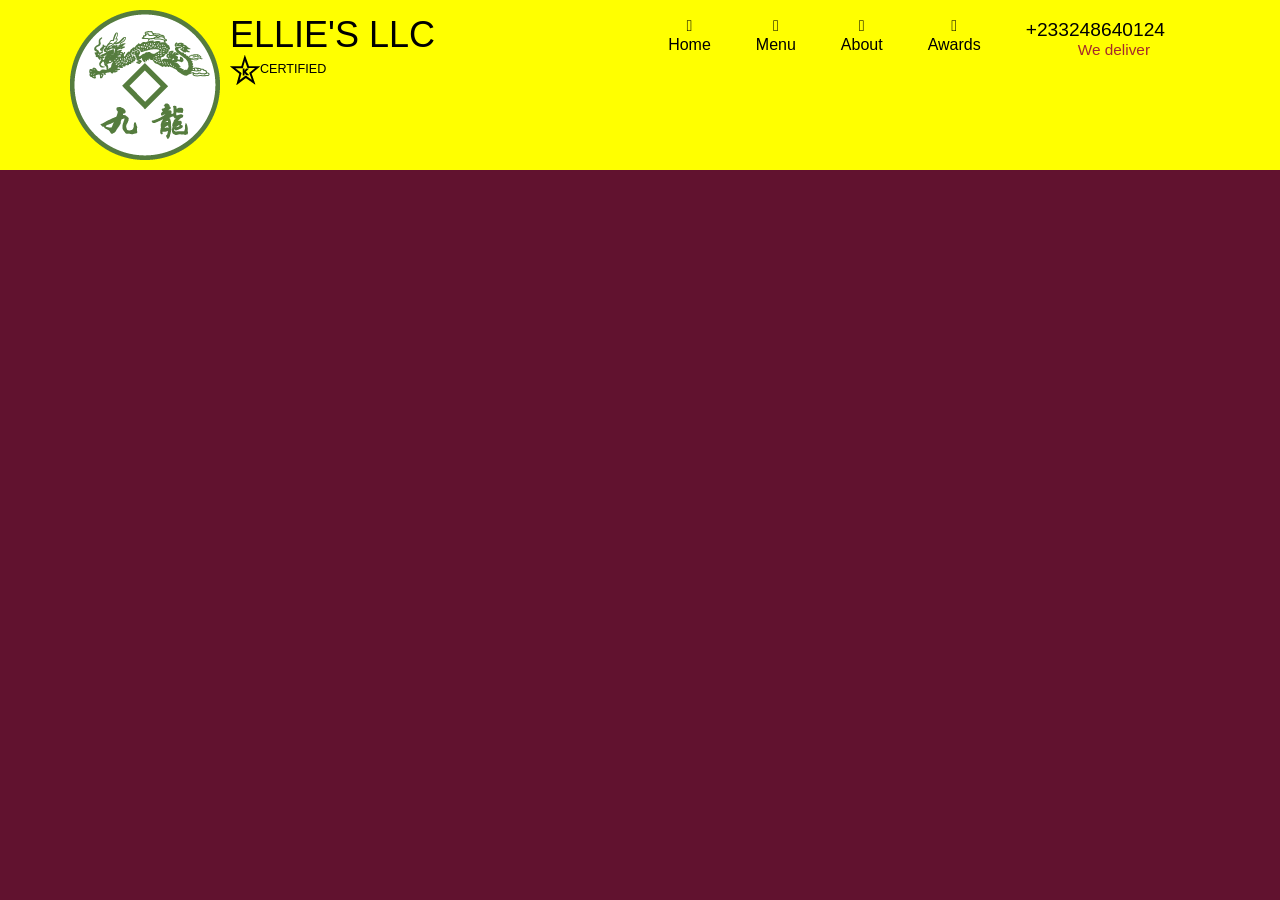
==== module3-solution/index.html @ 2076021d "Fix nav icon typo and normalize link markup Correct the misspelled glyphicon class (glyphicon-culter" ====
<!DOCTYPE html>
<html lang="en">
<head>
    <meta charset="UTF-8">
    <meta name="viewport" content="width=device-width, initial-scale=1.0">
    <title>Ellie's LLC</title>
    <link rel="stylesheet" href="css/bootstrap.min.css">
    <link rel="stylesheet" href="css/styles.css">
</head>
<body>
    <header>
        <!--navbar-->
        <nav class="navbar navbar-default" id="header-nav">
        <div class="container">
            <!-- Brand and toggle get grouped for better mobile display -->
            <div class="navbar-header">
                <a href="index.html" class="pull-left">
                    <div id="logo" alt="logo-img"></div>
                </a>
                <div class="navbar-brand">
                    <a href="#"><h1>Ellie's LLC</h1></a>
                    <p><img src="images/star-k-logo.png" alt="Ellie's LLC Logo">Certified</p>
                </div>
                <button type="button" class="navbar-toggle collapsed" data-toggle="collapse" 
                data-target="#collapsable-nav" aria-expanded="false">
                    <span class="sr-only">Toggle navigation</span>
                    <span class="icon-bar"></span>
                    <span class="icon-bar"></span>
                    <span class="icon-bar"></span>
                </button>
            </div>

            <!-- Collect the nav links, forms, and other content for toggling -->
            <div class="collapse navbar-collapse" id="collapsable-nav">
                <ul class="nav navbar-nav navbar-right" id="nav-list">
                    <li>
                        <a href="index.html"><span class="glyphicon glyphicon-home"></span><br class="hidden-xs">Home</a>
                    </li>
                    <li>
                        <a href="menu_categories.html">
                            <span class="glyphicon glyphicon-cutlery"></span><br class="hidden-xs">Menu
                        </a>
                    </li>
                    <li>
                        <a href="#">
                            <span class="glyphicon glyphicon-info-sign"></span><br class="hidden-xs">About
                        </a>
                    </li>
                    <li>
                        <a href="#">
                            <span class="glyphicon glyphicon-certificate"></span><br class="hidden-xs">Awards
                        </a>
                    </li>
                    <li id="phone" class="hidden-xs">
                        <a href="tel:+233248640124"><span>+233248640124</span><div>We deliver</div>
                        </a>
                    </li>
                </ul>
            </div>
        </div>
        </nav>
    </header>
    <script src="js/jquery-1.11.3.min.js"></script>
    <script src="js/bootstrap.min.js"></script>
    <script src="js/script.js"></script>
</body>
</html>
---- module3-solution/css/styles.css ----
body {
    font-size: 16px;
    color: white;
    background-color: #61122f;
}

/* Navbar styles */
#header-nav {
    background-color: yellow;
    border-radius: 0%;
    border: none;
    width: auto;
}
#logo {
    background: url('../images/restaurant-logo_large.png') no-repeat;
    width: 150px;
    height: 150px;
    margin: 10px 10px 10px 0px;
}
.navbar-brand h1{
    padding: 0;
    color: black;
    font-size: 2em;
    text-transform: uppercase;
    margin-top: 0;
    margin-bottom: 0;
}
.navbar-brand a:hover{
    text-decoration: none;
}
.navbar-brand p {
    padding: 0;
    color: black;
    font-size: 0.7em;
    text-transform: uppercase;
}
.navbar-brand p span {
    vertical-align: middle;
}
.navbar-brand img {
    padding: 0;
    font-size: 0.7em;
}
#nav-list {
    padding: 0;
    margin: 0;
    list-style: none;
}
#nav-list a {
    color: black;
    text-align: center;
}
#nav-list li {
    display: inline-block;
    margin-right: 15px;
}
#phone {
    margin-top: 5px;
}
#phone a {
    text-align: right;
    font-size: 1.2em;
    padding-bottom: 0px;
}
#phone div {
    color: brown    ;
    padding-right: 15px;
    font-size: 0.8em;
    text-align: right;
}
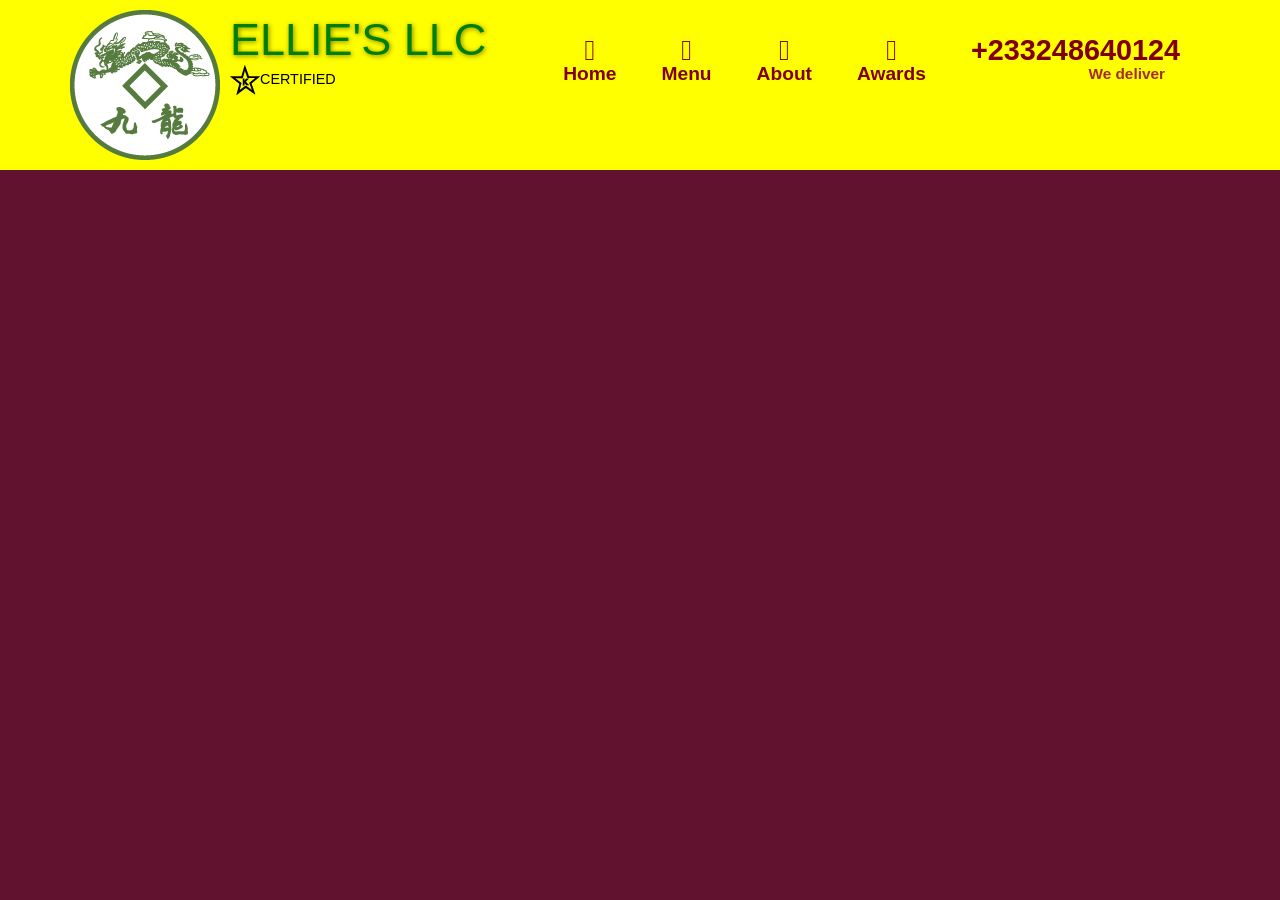
==== commit 831e6515: "Update header styles and responsive navbar Refine header and navigation styling and add responsive r" ====
--- a/module3-solution/index.html
+++ b/module3-solution/index.html
@@ -14,7 +14,7 @@
         <div class="container">
             <!-- Brand and toggle get grouped for better mobile display -->
             <div class="navbar-header">
-                <a href="index.html" class="pull-left">
+                <a href="index.html" class="pull-left visible-md visible-lg">
                     <div id="logo" alt="logo-img"></div>
                 </a>
                 <div class="navbar-brand">
--- a/module3-solution/css/styles.css
+++ b/module3-solution/css/styles.css
@@ -19,7 +19,8 @@
 }
 .navbar-brand h1{
     padding: 0;
-    color: black;
+    color: green;
+    text-shadow: 1px 1px 5px rgba(0, 0, 0, 0.5);
     font-size: 2em;
     text-transform: uppercase;
     margin-top: 0;
@@ -43,15 +44,17 @@
 }
 #nav-list {
     padding: 0;
-    margin: 0;
-    list-style: none;
+    margin-top: 20px;
 }
 #nav-list a {
-    color: black;
+    color: maroon;
+    font-weight: bold;
     text-align: center;
 }
+#nav-list a span {
+    font-size: 1.5em;
+}
 #nav-list li {
-    display: inline-block;
     margin-right: 15px;
 }
 #phone {
@@ -59,7 +62,7 @@
 }
 #phone a {
     text-align: right;
-    font-size: 1.2em;
+    font-size: 1em;
     padding-bottom: 0px;
 }
 #phone div {
@@ -67,4 +70,61 @@
     padding-right: 15px;
     font-size: 0.8em;
     text-align: right;
+}
+.navbar-header button.navbar-toggle, .navbar-header .icon-bar {
+    border: 1px solid maroon;
+}
+.navbar-header button.navbar-toggle {
+    clear: both;
+    margin-top: -30px;
+}
+/***************Large Screen Styles ***************/
+@media (min-width: 1200px) {
+    #header-nav {
+        background-color: yellow;
+    }
+    #logo {
+        width: 150px;
+        height: 150px;
+    }
+    .navbar-brand h1 {
+        font-size: 2.5em;
+    }
+    .navbar-brand p {
+        font-size: 0.8em;
+    }
+    #nav-list a {
+        font-size: 1.2em;
+    }
+    #phone a {
+        font-size: 1.2em;
+    }
+}
+/***************Medium Screen Styles ***************/
+@media (min-width: 992px) and (max-width: 1199px) {
+    #logo {
+        background: url('../images/restaurant-logo_medium.png') no-repeat;
+        width: 100px;
+        height: 100px;
+        margin: 5px 5px 5px 0px;
+    }
+}
+/***************Small Screen Styles ***************/
+@media (max-width: 767px) {
+    #navbar-brand {
+        padding-top: 10px;
+        height: 80px;
+    }
+    #navbar-brand h1 {
+        padding-top: 10px;
+        font-size: 5vw;
+    }
+    #navbar-brand p {
+        font-size: 3vw;
+        margin-top: 12px
+    }
+    #navbar-brand p img {
+        height: 20px;
+    }
+    
 }
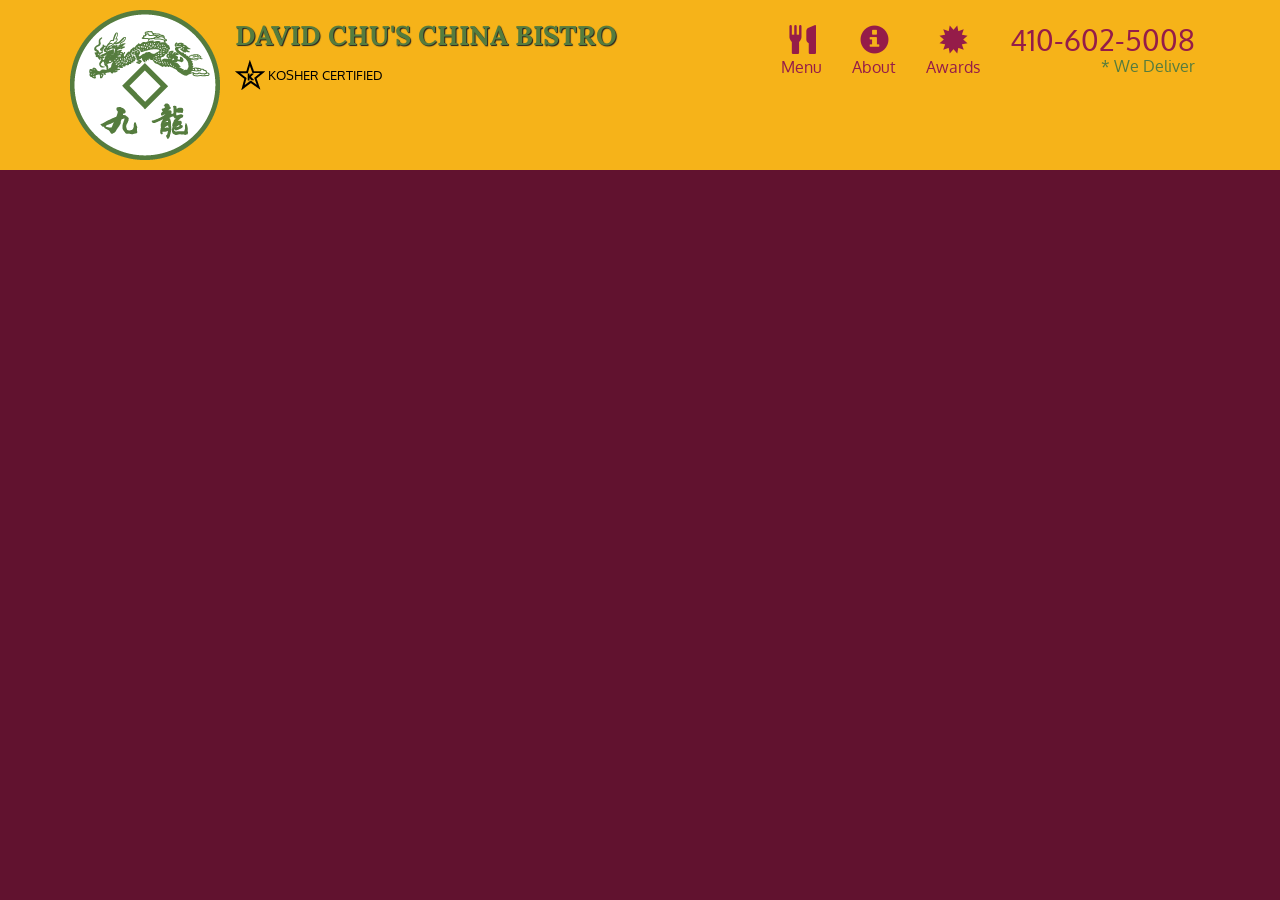
==== commit 2dae85a0: "Refactor header styles and add glyphicons fonts Revamp header/navbar CSS: standardized formatting, s" ====
--- a/module3-solution/index.html
+++ b/module3-solution/index.html
@@ -1,67 +1,76 @@
-<!DOCTYPE html>
+<!doctype html>
 <html lang="en">
-<head>
-    <meta charset="UTF-8">
-    <meta name="viewport" content="width=device-width, initial-scale=1.0">
-    <title>Ellie's LLC</title>
+  <head>
+    <meta charset="utf-8">
+    <meta http-equiv="X-UA-Compatible" content="IE=edge">
+    <meta name="viewport" content="width=device-width, initial-scale=1">
+    <title>David Chu's China Bistro</title>
     <link rel="stylesheet" href="css/bootstrap.min.css">
     <link rel="stylesheet" href="css/styles.css">
-</head>
+    <link href='https://fonts.googleapis.com/css?family=Oxygen:400,300,700' rel='stylesheet' type='text/css'>
+    <link href='https://fonts.googleapis.com/css?family=Lora' rel='stylesheet' type='text/css'>
+  </head>
 <body>
-    <header>
-        <!--navbar-->
-        <nav class="navbar navbar-default" id="header-nav">
-        <div class="container">
-            <!-- Brand and toggle get grouped for better mobile display -->
-            <div class="navbar-header">
-                <a href="index.html" class="pull-left visible-md visible-lg">
-                    <div id="logo" alt="logo-img"></div>
-                </a>
-                <div class="navbar-brand">
-                    <a href="#"><h1>Ellie's LLC</h1></a>
-                    <p><img src="images/star-k-logo.png" alt="Ellie's LLC Logo">Certified</p>
-                </div>
-                <button type="button" class="navbar-toggle collapsed" data-toggle="collapse" 
-                data-target="#collapsable-nav" aria-expanded="false">
-                    <span class="sr-only">Toggle navigation</span>
-                    <span class="icon-bar"></span>
-                    <span class="icon-bar"></span>
-                    <span class="icon-bar"></span>
-                </button>
-            </div>
+  <header>
+    <nav id="header-nav" class="navbar navbar-default">
+      <div class="container">
+        <div class="navbar-header">
+          <a href="index.html" class="pull-left visible-md visible-lg">
+            <div id="logo-img"></div>
+          </a>
 
-            <!-- Collect the nav links, forms, and other content for toggling -->
-            <div class="collapse navbar-collapse" id="collapsable-nav">
-                <ul class="nav navbar-nav navbar-right" id="nav-list">
-                    <li>
-                        <a href="index.html"><span class="glyphicon glyphicon-home"></span><br class="hidden-xs">Home</a>
-                    </li>
-                    <li>
-                        <a href="menu_categories.html">
-                            <span class="glyphicon glyphicon-cutlery"></span><br class="hidden-xs">Menu
-                        </a>
-                    </li>
-                    <li>
-                        <a href="#">
-                            <span class="glyphicon glyphicon-info-sign"></span><br class="hidden-xs">About
-                        </a>
-                    </li>
-                    <li>
-                        <a href="#">
-                            <span class="glyphicon glyphicon-certificate"></span><br class="hidden-xs">Awards
-                        </a>
-                    </li>
-                    <li id="phone" class="hidden-xs">
-                        <a href="tel:+233248640124"><span>+233248640124</span><div>We deliver</div>
-                        </a>
-                    </li>
-                </ul>
-            </div>
+          <div class="navbar-brand">
+            <a href="index.html"><h1>David Chu's China Bistro</h1></a>
+            <p>
+              <img src="images/star-k-logo.png" alt="Kosher certification">
+              <span>Kosher Certified</span>
+            </p>
+          </div>
+
+          <button type="button" class="navbar-toggle collapsed" data-toggle="collapse" data-target="#collapsable-nav" aria-expanded="false">
+            <span class="sr-only">Toggle navigation</span>
+            <span class="icon-bar"></span>
+            <span class="icon-bar"></span>
+            <span class="icon-bar"></span>
+          </button>
         </div>
-        </nav>
-    </header>
-    <script src="js/jquery-1.11.3.min.js"></script>
-    <script src="js/bootstrap.min.js"></script>
-    <script src="js/script.js"></script>
+
+        <div id="collapsable-nav" class="collapse navbar-collapse">
+           <ul id="nav-list" class="nav navbar-nav navbar-right">
+            <li>
+              <a href="menu-categories.html">
+                <span class="glyphicon glyphicon-cutlery"></span><br class="hidden-xs"> Menu</a>
+            </li>
+            <li>
+              <a href="#">
+                <span class="glyphicon glyphicon-info-sign"></span><br class="hidden-xs"> About</a>
+            </li>
+            <li>
+              <a href="#">
+                <span class="glyphicon glyphicon-certificate"></span><br class="hidden-xs"> Awards</a>
+            </li>
+            <li id="phone" class="hidden-xs">
+              <a href="tel:410-602-5008">
+                <span>410-602-5008</span></a><div>* We Deliver</div>
+            </li>
+          </ul><!-- #nav-list -->
+        </div><!-- .collapse .navbar-collapse -->
+      </div><!-- .container -->
+    </nav><!-- #header-nav -->
+  </header>
+
+  <div id="call-btn" class="visible-xs">
+    <a class="btn" href="tel:410-602-5008">
+    <span class="glyphicon glyphicon-earphone"></span>
+    410-602-5008
+    </a>
+  </div>
+  <div id="xs-deliver" class="text-center visible-xs">* We Deliver</div>
+
+
+  <!-- jQuery (Bootstrap JS plugins depend on it) -->
+  <script src="js/jquery-2.1.4.min.js"></script>
+  <script src="js/bootstrap.min.js"></script>
+  <script src="js/script.js"></script>
 </body>
-</html>+</html>
--- a/module3-solution/css/styles.css
+++ b/module3-solution/css/styles.css
@@ -1,130 +1,152 @@
 body {
-    font-size: 16px;
-    color: white;
-    background-color: #61122f;
+  font-size: 16px;
+  color: #fff;
+  background-color: #61122f;
+  font-family: 'Oxygen', sans-serif;
 }
 
-/* Navbar styles */
+/** HEADER **/
 #header-nav {
-    background-color: yellow;
-    border-radius: 0%;
-    border: none;
-    width: auto;
+  background-color: #f6b319;
+  border-radius: 0;
+  border: 0;
 }
-#logo {
-    background: url('../images/restaurant-logo_large.png') no-repeat;
-    width: 150px;
-    height: 150px;
-    margin: 10px 10px 10px 0px;
+
+#logo-img {
+  background: url('../images/restaurant-logo_large.png') no-repeat;
+  width: 150px;
+  height: 150px;
+  margin: 10px 15px 10px 0;
 }
-.navbar-brand h1{
-    padding: 0;
-    color: green;
-    text-shadow: 1px 1px 5px rgba(0, 0, 0, 0.5);
-    font-size: 2em;
-    text-transform: uppercase;
-    margin-top: 0;
-    margin-bottom: 0;
+
+.navbar-brand {
+  padding-top: 25px;
 }
-.navbar-brand a:hover{
-    text-decoration: none;
+
+.navbar-brand h1 { /* Restaurant name */
+  font-family: 'Lora', serif;
+  color: #557c3e;
+  font-size: 1.5em;
+  text-transform: uppercase;
+  font-weight: bold;
+  text-shadow: 1px 1px 1px #222;
+  margin-top: 0;
+  margin-bottom: 0;
+  line-height: .75;
 }
-.navbar-brand p {
-    padding: 0;
-    color: black;
-    font-size: 0.7em;
-    text-transform: uppercase;
+.navbar-brand a:hover, .navbar-brand a:focus {
+  text-decoration: none;
 }
-.navbar-brand p span {
-    vertical-align: middle;
+.navbar-brand p { /* Kosher cert */
+  color: #000;
+  text-transform: uppercase;
+  font-size: .7em;
+  margin-top: 15px;
 }
-.navbar-brand img {
-    padding: 0;
-    font-size: 0.7em;
+.navbar-brand p span { /* Star-K */
+  vertical-align: middle;
 }
+
 #nav-list {
-    padding: 0;
-    margin-top: 20px;
+  margin-top: 10px;
 }
 #nav-list a {
-    color: maroon;
-    font-weight: bold;
-    text-align: center;
+  color: #951C49;
+  text-align: center;
+}
+#nav-list a:hover {
+  background: #E7E7E7;
 }
 #nav-list a span {
-    font-size: 1.5em;
+  font-size: 1.8em;
 }
-#nav-list li {
-    margin-right: 15px;
+
+#phone {
+  margin-top: 5px;
 }
-#phone {
-    margin-top: 5px;
+#phone a { /* Phone number */
+  text-align: right;
+  padding-bottom: 0;
 }
-#phone a {
-    text-align: right;
-    font-size: 1em;
-    padding-bottom: 0px;
+#phone div { /* We Deliver */
+  color: #557c3e;
+  text-align: right;
+  padding-right: 15px;
 }
-#phone div {
-    color: brown    ;
-    padding-right: 15px;
-    font-size: 0.8em;
-    text-align: right;
-}
+
 .navbar-header button.navbar-toggle, .navbar-header .icon-bar {
-    border: 1px solid maroon;
+  border: 1px solid #61122f;
 }
 .navbar-header button.navbar-toggle {
-    clear: both;
-    margin-top: -30px;
+  clear: both;
+  margin-top: -30px;
 }
-/***************Large Screen Styles ***************/
+/* END HEADER */
+
+/********** Large devices only **********/
 @media (min-width: 1200px) {
-    #header-nav {
-        background-color: yellow;
-    }
-    #logo {
-        width: 150px;
-        height: 150px;
-    }
-    .navbar-brand h1 {
-        font-size: 2.5em;
-    }
-    .navbar-brand p {
-        font-size: 0.8em;
-    }
-    #nav-list a {
-        font-size: 1.2em;
-    }
-    #phone a {
-        font-size: 1.2em;
-    }
+
 }
-/***************Medium Screen Styles ***************/
+
+/********** Medium devices only **********/
 @media (min-width: 992px) and (max-width: 1199px) {
-    #logo {
-        background: url('../images/restaurant-logo_medium.png') no-repeat;
-        width: 100px;
-        height: 100px;
-        margin: 5px 5px 5px 0px;
-    }
+  /* Header */
+  #logo-img {
+    background: url('../images/restaurant-logo_medium.png') no-repeat;
+    width: 100px;
+    height: 100px;
+    margin: 5px 5px 5px 0;
+  }
+  /* End Header */
 }
-/***************Small Screen Styles ***************/
+
+/********** Small devices only **********/
+@media (min-width: 768px) and (max-width: 991px) {
+
+}
+
+/********** Extra small devices only **********/
 @media (max-width: 767px) {
-    #navbar-brand {
-        padding-top: 10px;
-        height: 80px;
-    }
-    #navbar-brand h1 {
-        padding-top: 10px;
-        font-size: 5vw;
-    }
-    #navbar-brand p {
-        font-size: 3vw;
-        margin-top: 12px
-    }
-    #navbar-brand p img {
-        height: 20px;
-    }
-    
-}+  /* Header */
+  .navbar-brand {
+    padding-top: 10px;
+    height: 80px;
+  }
+  .navbar-brand h1 { /* Restaurant name */
+    padding-top: 10px;
+    font-size: 5vw; /* 1vw = 1% of viewport width */
+  }
+  .navbar-brand p { /* Kosher cert */
+    font-size: .6em;
+    margin-top: 12px;
+  }
+  .navbar-brand p img { /* Star-K */
+    height: 20px;
+  }
+
+  #collapsable-nav a { /* Collapsed nav menu text */
+    font-size: 1.2em;
+  }
+  #collapsable-nav a span { /* Collapsed nav menu glyph */
+    font-size: 1em;
+    margin-right: 5px;
+  }
+
+  #call-btn > a {
+    font-size: 1.5em;
+    display: block;
+    margin: 0 20px;
+    padding: 10px;
+    border: 2px solid #fff;
+    background-color: #f6b319;
+    color: #951c49;
+  }
+  #xs-deliver {
+    margin-top: 5px;
+    font-size: .7em;
+    letter-spacing: .1em;
+    text-transform: uppercase;
+  }
+  /* End Header */
+
+}
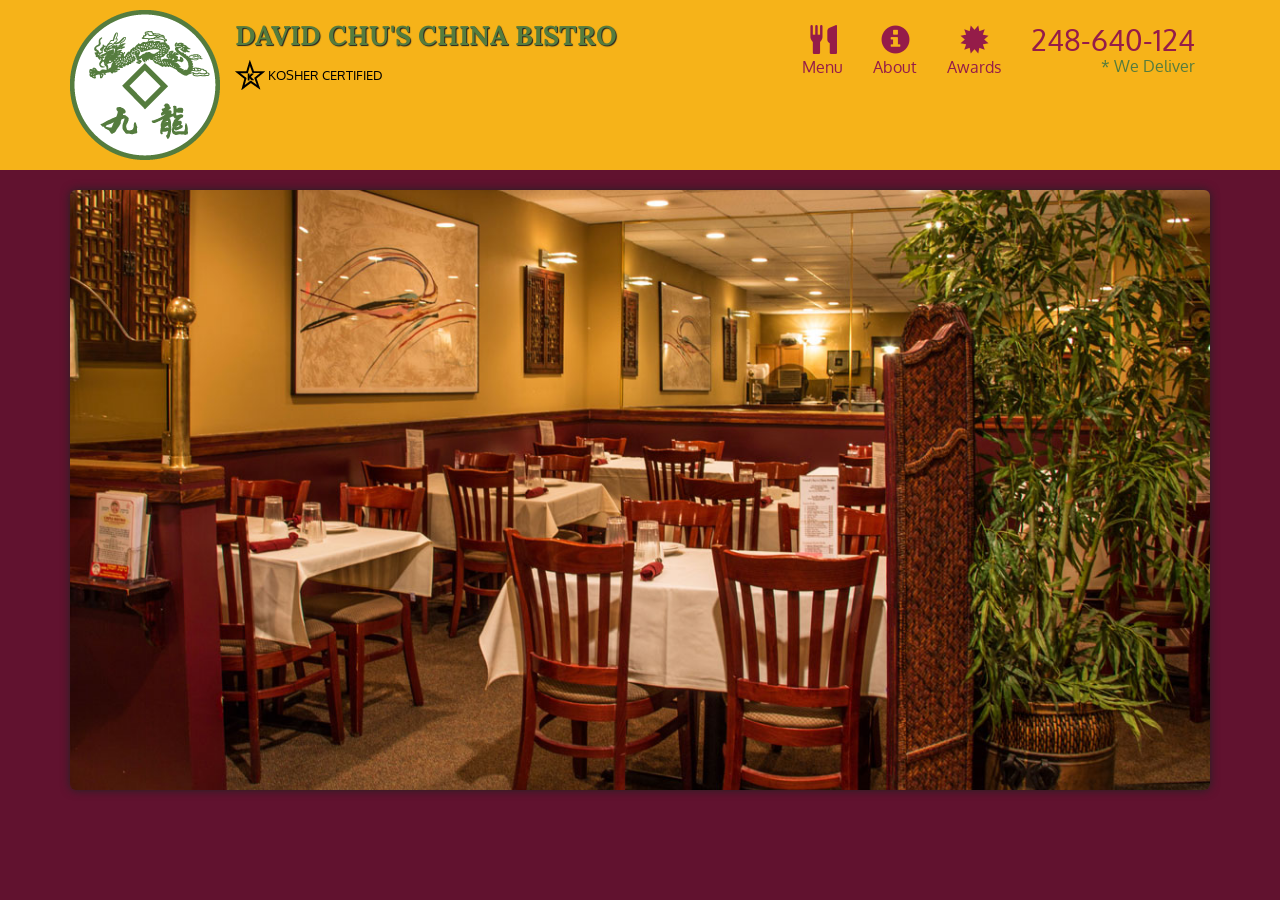
==== commit 32dc8e21: "Add responsive jumbotron and update phone number Add responsive jumbotron markup and styles for mult" ====
--- a/module3-solution/index.html
+++ b/module3-solution/index.html
@@ -50,8 +50,8 @@
                 <span class="glyphicon glyphicon-certificate"></span><br class="hidden-xs"> Awards</a>
             </li>
             <li id="phone" class="hidden-xs">
-              <a href="tel:410-602-5008">
-                <span>410-602-5008</span></a><div>* We Deliver</div>
+              <a href="tel:248-640-124">
+                <span>248-640-124</span></a><div>* We Deliver</div>
             </li>
           </ul><!-- #nav-list -->
         </div><!-- .collapse .navbar-collapse -->
@@ -67,6 +67,11 @@
   </div>
   <div id="xs-deliver" class="text-center visible-xs">* We Deliver</div>
 
+  <div id="main-content" class="container">
+    <div class="jumbotron">
+      <img src="images/jumbotron_768.jpg" alt="jumbo_big" class="img-responsive visible-xs">
+    </div>
+  </div>
 
   <!-- jQuery (Bootstrap JS plugins depend on it) -->
   <script src="js/jquery-2.1.4.min.js"></script>
--- a/module3-solution/css/styles.css
+++ b/module3-solution/css/styles.css
@@ -85,7 +85,12 @@
 
 /********** Large devices only **********/
 @media (min-width: 1200px) {
-
+  .container .jumbotron {
+    background: url('../images/jumbotron_1200.jpg') no-repeat;
+    background-size: cover;
+    height: 600px;
+    box-shadow: 0 0 10px #222;
+  }
 }
 
 /********** Medium devices only **********/
@@ -97,30 +102,46 @@
     height: 100px;
     margin: 5px 5px 5px 0;
   }
+  .container .jumbotron {
+    background: url('../images/jumbotron_992.jpg') no-repeat;
+    background-size: cover;
+    height: 558px;
+    box-shadow: 0 0 10px #222;
+  }
   /* End Header */
 }
 
 /********** Small devices only **********/
 @media (min-width: 768px) and (max-width: 991px) {
-
+  .container .jumbotron {
+    background: url('../images/jumbotron_992.jpg') no-repeat;
+    background-size: cover;
+    height: 600px;
+    box-shadow: 0 0 10px #222;
+  }
 }
 
 /********** Extra small devices only **********/
 @media (max-width: 767px) {
   /* Header */
+  .container .jumbotron {
+    padding: 0;
+    height: 300px;
+    box-shadow: 0 0 10px #222;
+  }
   .navbar-brand {
     padding-top: 10px;
     height: 80px;
   }
   .navbar-brand h1 { /* Restaurant name */
     padding-top: 10px;
-    font-size: 5vw; /* 1vw = 1% of viewport width */
+    font-size: 5vw; 
   }
-  .navbar-brand p { /* Kosher cert */
+  .navbar-brand p { 
     font-size: .6em;
     margin-top: 12px;
   }
-  .navbar-brand p img { /* Star-K */
+  .navbar-brand p img { 
     height: 20px;
   }
 
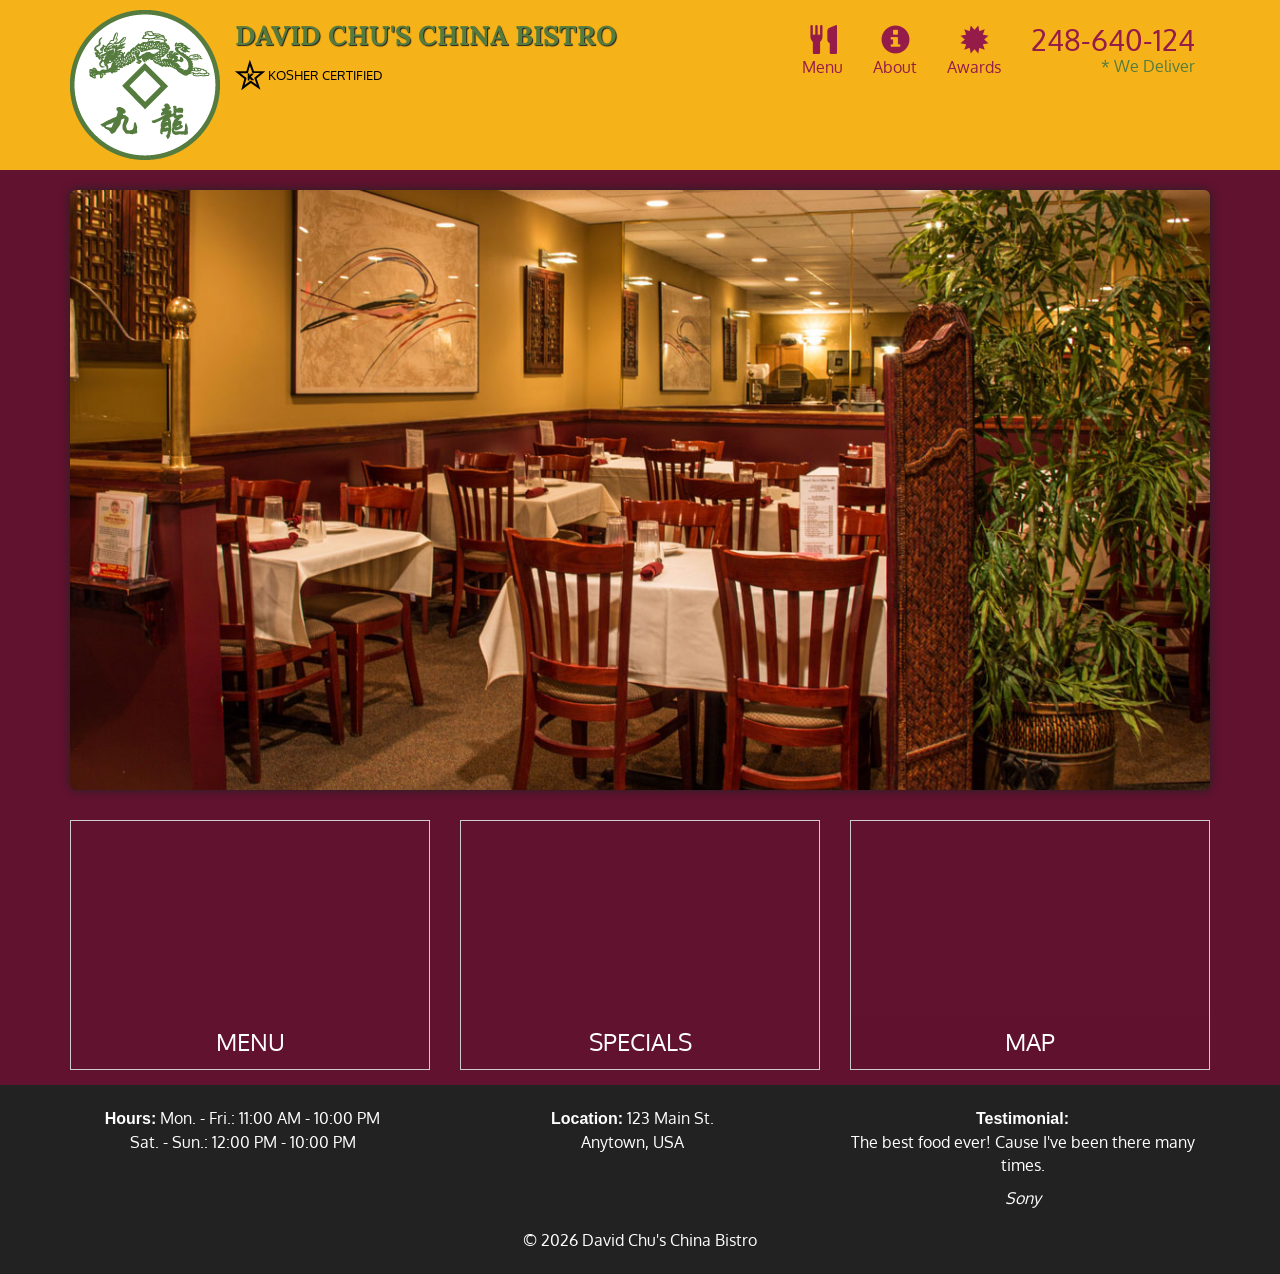
==== commit 37602460: "Add homepage tiles, footer, and styles Introduce home page tiles (Menu, Specials, Map) with backgrou" ====
--- a/module3-solution/index.html
+++ b/module3-solution/index.html
@@ -71,10 +71,65 @@
     <div class="jumbotron">
       <img src="images/jumbotron_768.jpg" alt="jumbo_big" class="img-responsive visible-xs">
     </div>
+
+    <div class="row" id="home-tiles">
+      <div class="col-md-4 col-sm-6 col-xs-12">
+        <a href="menu_categories.html">
+          <div class="menu-tile" id="menu-tile">
+            <span>Menu</span>
+          </div>
+        </a>
+      </div>
+      <div class="col-md-4 col-sm-6 col-xs-12">
+        <a href="single_category.html">
+          <div class="special-tile" id="special-tile">
+            <span>Specials</span>
+          </div>
+        </a>
+      </div>
+      <div class="col-md-4 col-sm-12 col-xs-12">
+        <a href="https://maps.app.goo.gl/L61vnioEx8gAzVkC8" target="_blank">
+          <div class="map-tile" id="map-tile">
+            <iframe src="https://www.google.com/maps/embed?pb=!1m18!1m12!1m3!1d3084.6752467530728!2d-76.71426302404066!3d39.
+            36359027162822!2m3!1f0!2f0!3f0!3m2!1i1024!2i768!4f13.1!3m3!1m2!1s0x89c81a14e7817803%3A0xab20a0e99daa17ea!2sDavid%20
+            Chu&#39;s%20China%20Bistro!5e0!3m2!1sen!2sgh!4v1776715418038!5m2!1sen!2sgh" width="100%" 
+            height="250" style="border:0;" allowfullscreen="" loading="lazy" referrerpolicy="no-referrer-when-downgrade"></iframe>
+            <span>Map</span>
+          </div>
+        </a>
+      </div>
+    </div>
   </div>
 
+  <footer class="footer">
+    <div class="container">
+      <div class="row">
+        <section id="hours" class="col-sm-4">
+          <span>Hours:</span>
+          Mon. - Fri.: 11:00 AM - 10:00 PM <br>
+          Sat. - Sun.: 12:00 PM - 10:00 PM <br>
+          <hr class="visible-xs">
+        </section>
+        <section id="location" class="col-sm-4">
+          <span>Location:</span>
+          123 Main St.<br>
+          Anytown, USA<br>
+          <hr class="visible-xs">
+        </section>
+        <section class="col-sm-4" id="testimonial">
+          <span>Testimonial:</span>
+           <p>The best food ever! Cause I've been there many times.</p>
+           <em>Sony</em>
+        </section>
+      </div>
+      <div class="text-center">
+        &copy; 2026 David Chu's China Bistro
+      </div>
+    </div>
+  </footer>
+
   <!-- jQuery (Bootstrap JS plugins depend on it) -->
-  <script src="js/jquery-2.1.4.min.js"></script>
+  <script src="js/jquery-1.11.3.min.js"></script>
   <script src="js/bootstrap.min.js"></script>
   <script src="js/script.js"></script>
 </body>
--- a/module3-solution/css/styles.css
+++ b/module3-solution/css/styles.css
@@ -82,6 +82,40 @@
   margin-top: -30px;
 }
 /* END HEADER */
+/*HOME PAGE*/
+.menu-tile, .special-tile, .map-tile {
+  height: 250px;
+  width: 100%;
+  margin-bottom: 15px;
+  border: 1px solid #ccc;
+  overflow: hidden;
+  position:relative;
+}
+.menu-tile:hover, .special-tile:hover, .map-tile:hover {
+  border-color: #f6b319;
+  box-shadow: 0 0 10px #f6b319;
+}
+
+#menu-tile {  
+  background: url('../images/menu-tile.jpg') no-repeat;  
+  background-position: center;
+}
+#special-tile {
+  background: url('../images/specials-tile.jpg') no-repeat;
+  background-position: center;
+}
+#menu-tile span, #special-tile span, #map-tile span {
+  position: absolute;
+  bottom: 0;
+  right: 0;
+  text-align: center;
+  width: 100%;
+  background-color: rgba(97, 18, 47, .8);
+  color: #fff;
+  font-size: 1.5em;
+  text-transform: uppercase;
+  padding: 10px;
+}
 
 /********** Large devices only **********/
 @media (min-width: 1200px) {
@@ -126,7 +160,6 @@
   /* Header */
   .container .jumbotron {
     padding: 0;
-    height: 300px;
     box-shadow: 0 0 10px #222;
   }
   .navbar-brand {
@@ -168,6 +201,39 @@
     letter-spacing: .1em;
     text-transform: uppercase;
   }
+
+  #menu-tile, #special-tile {
+    width: 330px;
+    margin: auto;
+    margin-bottom: 10px;
+  }
+
   /* End Header */
 
 }
+
+/* FOOTER SECTIONS */
+.footer {
+  background-color: #222;
+  color: #fff;
+  padding: 20px 0;
+  border: 2px solid #222;
+}
+#hours, #location, #testimonial {
+  text-align: center;
+  padding-right: 30px;
+}
+#hours span, #location span, #testimonial span {
+  font-weight: bold;
+}
+.text-center {
+  margin-top: 20px;
+}
+@media (max-width: 767px) {
+  #hours, #location {
+    text-align: center;
+    border-right: none;
+    padding-right: 0;
+    margin-bottom: 10px;
+  }
+}
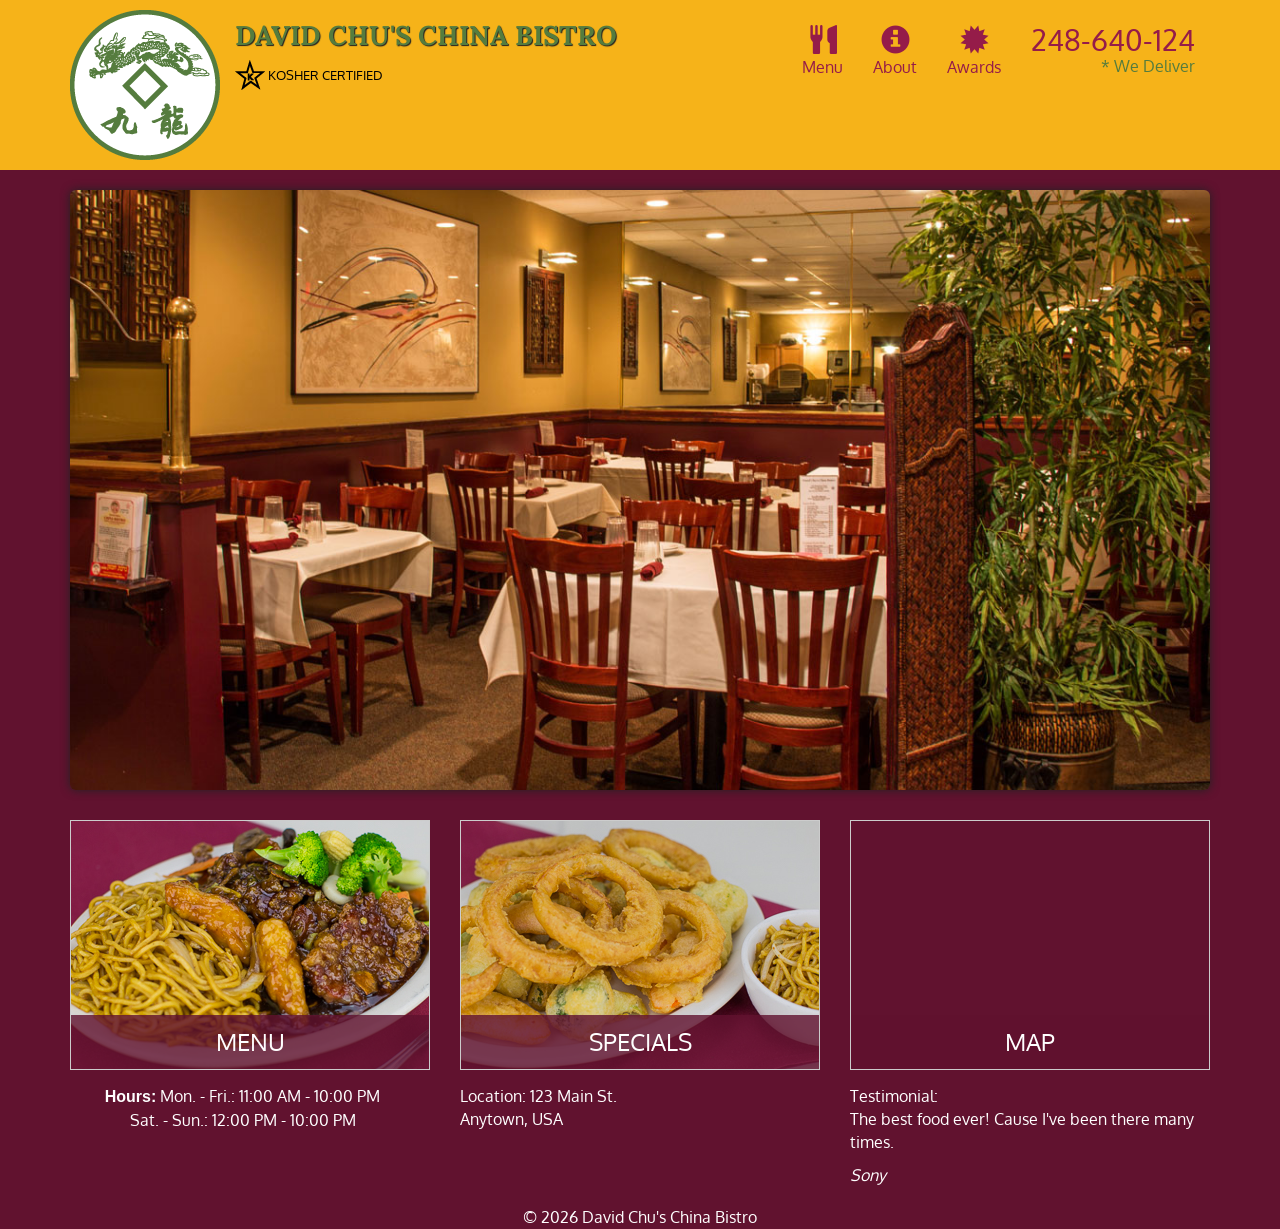
==== commit 5e847f37: "Replace Single_Category page & update links Remove old Single_Category.html and add a new single-cat" ====
--- a/module3-solution/index.html
+++ b/module3-solution/index.html
@@ -38,7 +38,7 @@
         <div id="collapsable-nav" class="collapse navbar-collapse">
            <ul id="nav-list" class="nav navbar-nav navbar-right">
             <li>
-              <a href="menu-categories.html">
+              <a href="menu_categories.html">
                 <span class="glyphicon glyphicon-cutlery"></span><br class="hidden-xs"> Menu</a>
             </li>
             <li>
@@ -81,7 +81,7 @@
         </a>
       </div>
       <div class="col-md-4 col-sm-6 col-xs-12">
-        <a href="single_category.html">
+        <a href="#">
           <div class="special-tile" id="special-tile">
             <span>Specials</span>
           </div>
--- a/module3-solution/css/styles.css
+++ b/module3-solution/css/styles.css
@@ -117,6 +117,51 @@
   padding: 10px;
 }
 
+/*Single Category Page Styles */
+.menu-item-title{
+  margin-bottom: 25px;
+}
+.menu-item-title hr{
+  width: 80px;
+}
+.menu-item-title .menu-item-price {
+  font-size: 1.2em;
+  margin-right: -15px;
+  margin-top: -15px;
+  text-align: right;
+}
+.menu-item-title .menu-item-price span {
+  font-size: 0.6em;
+}
+.menu-item-photo {
+  position: relative;
+  border: 2px solid #ccc;
+  overflow: hidden;
+  padding: 0;
+  margin-right: -15px;
+  margin-left: auto;
+  margin-bottom: 20px;
+  max-width: 250px;
+}
+.menu-item-photo div{
+  position:absolute;
+  bottom: 0;
+  right: 0;
+  width: 80px;
+  background-color: #557c3c;
+  text-align: center;
+}
+.menu-item-description {
+  padding-right: 30px;
+}
+h3.menu-item-title {
+  margin: 0 0 10px
+}
+.menu-items-details {
+  font-size: 0.9em;
+  font-style: italic;
+}
+
 /********** Large devices only **********/
 @media (min-width: 1200px) {
   .container .jumbotron {
@@ -125,6 +170,8 @@
     height: 600px;
     box-shadow: 0 0 10px #222;
   }
+
+  
 }
 
 /********** Medium devices only **********/
@@ -213,17 +260,17 @@
 }
 
 /* FOOTER SECTIONS */
-.footer {
+.panel-footer {
   background-color: #222;
   color: #fff;
   padding: 20px 0;
   border: 2px solid #222;
 }
-#hours, #location, #testimonial {
+#hours, #address, #testimonials {
   text-align: center;
   padding-right: 30px;
 }
-#hours span, #location span, #testimonial span {
+#hours span, #address span, #testimonials span {
   font-weight: bold;
 }
 .text-center {
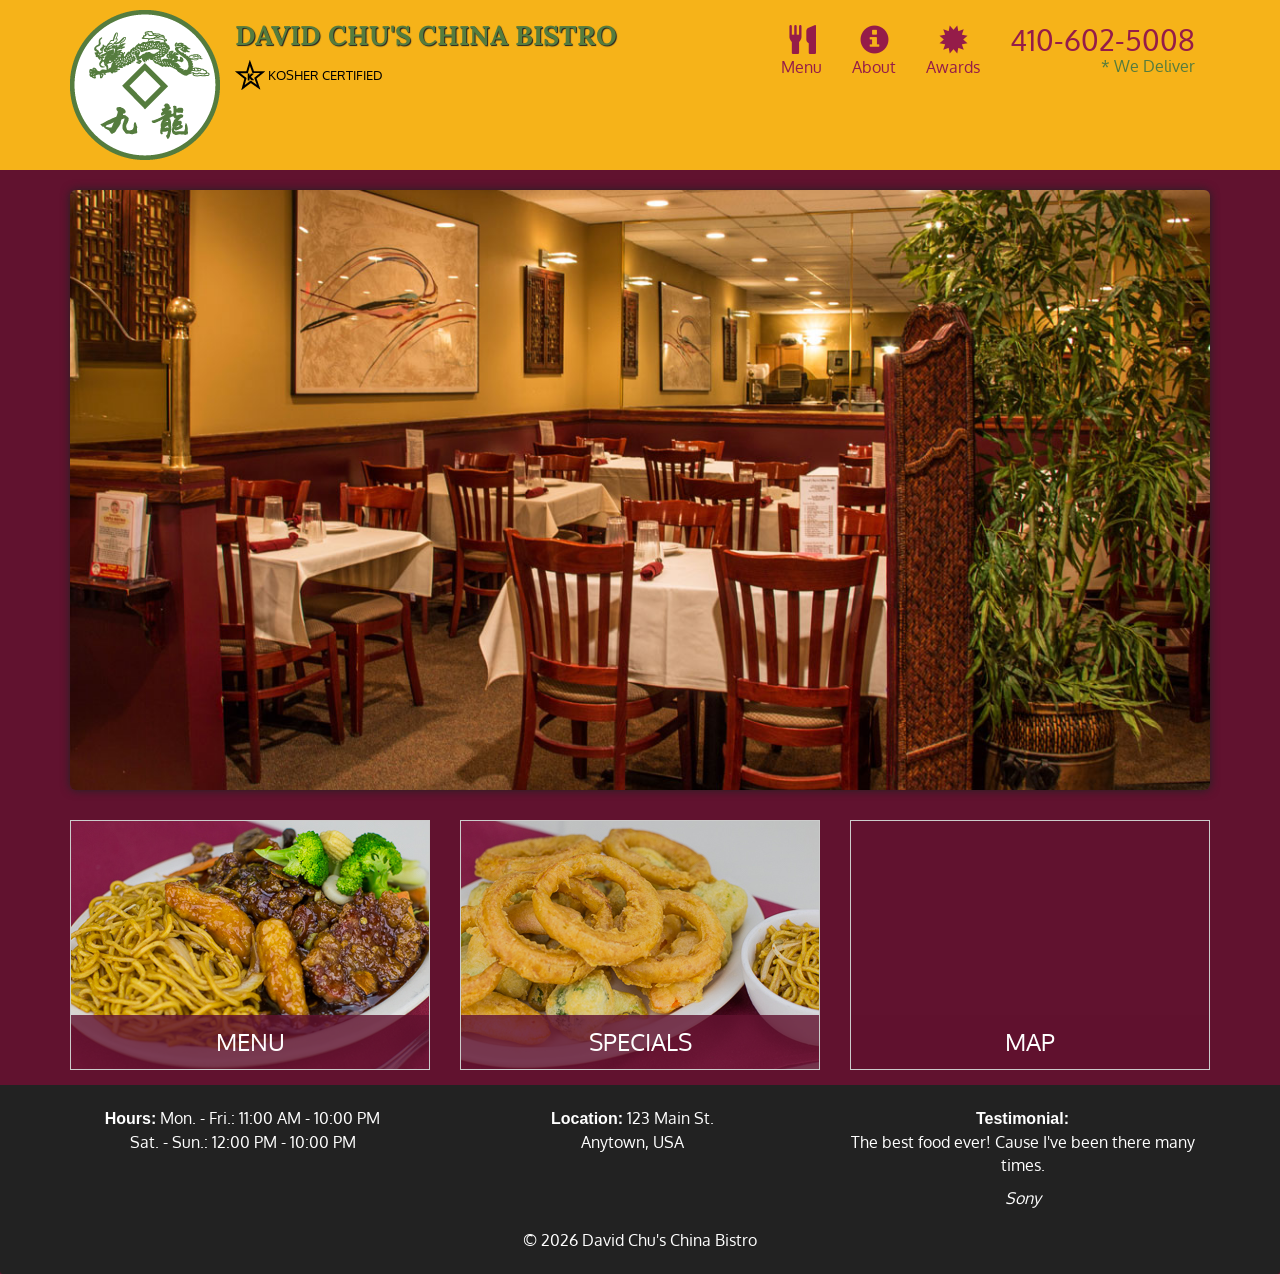
==== commit a3f7c247: "Remove mod-solution; update module3-solution pages Delete module 4 solution files in mod-solution (S" ====
--- a/module3-solution/index.html
+++ b/module3-solution/index.html
@@ -50,8 +50,8 @@
                 <span class="glyphicon glyphicon-certificate"></span><br class="hidden-xs"> Awards</a>
             </li>
             <li id="phone" class="hidden-xs">
-              <a href="tel:248-640-124">
-                <span>248-640-124</span></a><div>* We Deliver</div>
+              <a href="tel:410-602-5008">
+                <span>410-602-5008</span></a><div>* We Deliver</div>
             </li>
           </ul><!-- #nav-list -->
         </div><!-- .collapse .navbar-collapse -->
@@ -90,10 +90,7 @@
       <div class="col-md-4 col-sm-12 col-xs-12">
         <a href="https://maps.app.goo.gl/L61vnioEx8gAzVkC8" target="_blank">
           <div class="map-tile" id="map-tile">
-            <iframe src="https://www.google.com/maps/embed?pb=!1m18!1m12!1m3!1d3084.6752467530728!2d-76.71426302404066!3d39.
-            36359027162822!2m3!1f0!2f0!3f0!3m2!1i1024!2i768!4f13.1!3m3!1m2!1s0x89c81a14e7817803%3A0xab20a0e99daa17ea!2sDavid%20
-            Chu&#39;s%20China%20Bistro!5e0!3m2!1sen!2sgh!4v1776715418038!5m2!1sen!2sgh" width="100%" 
-            height="250" style="border:0;" allowfullscreen="" loading="lazy" referrerpolicy="no-referrer-when-downgrade"></iframe>
+            <iframe src="https://www.google.com/maps/embed?pb=!1m18!1m12!1m3!1d3084.6752467530728!2d-76.71426302404066!3d39.36359027162822!2m3!1f0!2f0!3f0!3m2!1i1024!2i768!4f13.1!3m3!1m2!1s0x89c81a14e7817803%3A0xab20a0e99daa17ea!2sDavid%20Chu&#39;s%20China%20Bistro!5e0!3m2!1sen!2sgh!4v1776715418038!5m2!1sen!2sgh" width="100%" height="250" style="border:0;" allowfullscreen="" loading="lazy" referrerpolicy="no-referrer-when-downgrade"></iframe>
             <span>Map</span>
           </div>
         </a>
@@ -101,7 +98,7 @@
     </div>
   </div>
 
-  <footer class="footer">
+  <footer class="panel-footer">
     <div class="container">
       <div class="row">
         <section id="hours" class="col-sm-4">
@@ -110,13 +107,13 @@
           Sat. - Sun.: 12:00 PM - 10:00 PM <br>
           <hr class="visible-xs">
         </section>
-        <section id="location" class="col-sm-4">
+        <section id="address" class="col-sm-4">
           <span>Location:</span>
           123 Main St.<br>
           Anytown, USA<br>
           <hr class="visible-xs">
         </section>
-        <section class="col-sm-4" id="testimonial">
+        <section class="col-sm-4" id="testimonials">
           <span>Testimonial:</span>
            <p>The best food ever! Cause I've been there many times.</p>
            <em>Sony</em>
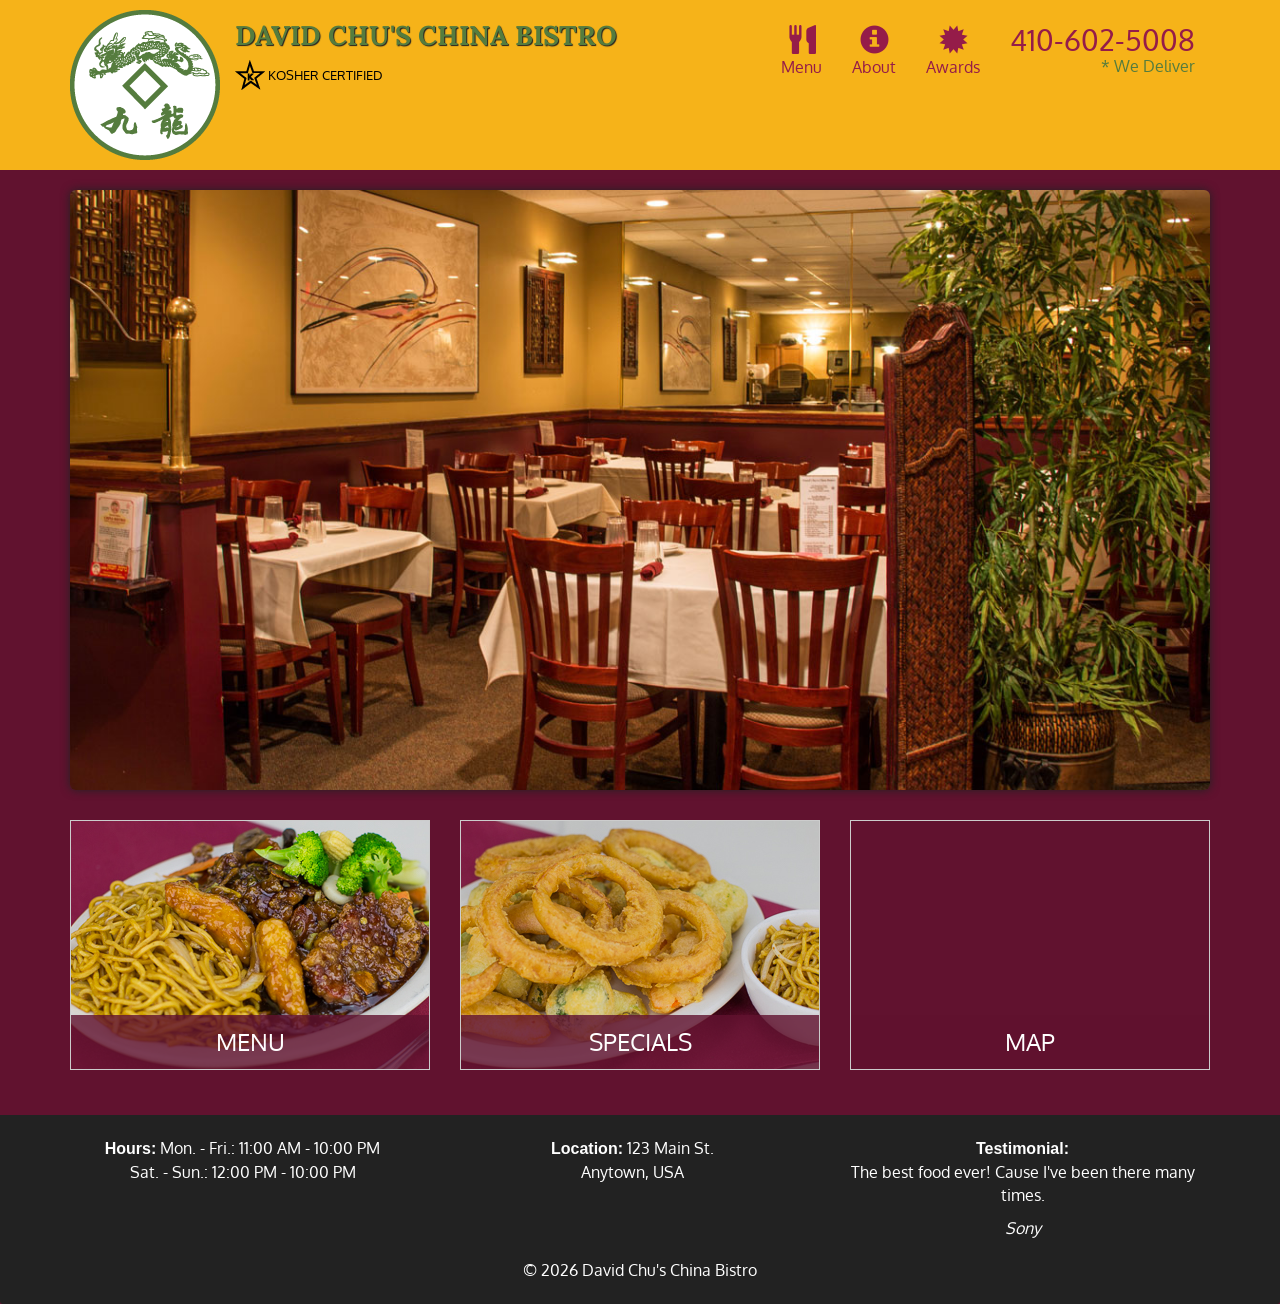
==== commit ff0c228d: "Add specials page and dynamic category navigation Add specials.html and a TODO plan; update index.ht" ====
--- a/module3-solution/index.html
+++ b/module3-solution/index.html
@@ -42,11 +42,11 @@
                 <span class="glyphicon glyphicon-cutlery"></span><br class="hidden-xs"> Menu</a>
             </li>
             <li>
-              <a href="#">
+              <a href="about.html">
                 <span class="glyphicon glyphicon-info-sign"></span><br class="hidden-xs"> About</a>
             </li>
             <li>
-              <a href="#">
+              <a href="awards.html">
                 <span class="glyphicon glyphicon-certificate"></span><br class="hidden-xs"> Awards</a>
             </li>
             <li id="phone" class="hidden-xs">
@@ -80,8 +80,8 @@
           </div>
         </a>
       </div>
-      <div class="col-md-4 col-sm-6 col-xs-12">
-        <a href="#">
+<div class="col-md-4 col-sm-6 col-xs-12">
+        <a href="specials.html">
           <div class="special-tile" id="special-tile">
             <span>Specials</span>
           </div>
--- a/module3-solution/css/styles.css
+++ b/module3-solution/css/styles.css
@@ -117,6 +117,222 @@
   padding: 10px;
 }
 
+/* Menu Categories Page */
+#menu-categories-title, #single-category-title {
+  font-family: 'Lora', serif;
+  color: #f6b319;
+  font-size: 2em;
+  margin-bottom: 10px;
+}
+.category-tile {
+  height: 250px;
+  width: 100%;
+  margin-bottom: 15px;
+  border: 2px solid #3F0E1F;
+  overflow: hidden;
+  position: relative;
+  background: #951C49;
+  box-shadow: 0 0 5px #222;
+}
+.category-tile:hover {
+  border-color: #f6b319;
+  box-shadow: 0 0 10px #f6b319;
+}
+.category-tile span {
+  position: absolute;
+  bottom: 0;
+  right: 0;
+  text-align: center;
+  width: 100%;
+  background-color: rgba(97, 18, 47, .8);
+  color: #fff;
+  font-size: 1.5em;
+  text-transform: uppercase;
+  padding: 10px;
+}
+#cat-L {
+  background: url('../images/menu/B/B-1.jpg') no-repeat center #951C49;
+}
+#cat-D {
+  background: url('../images/menu/C/C-1.jpg') no-repeat center #951C49;
+}
+#cat-S {
+  background: url('../images/menu/SO/SO-1.jpg') no-repeat center #951C49;
+}
+#cat-A {
+  background: url('../images/menu/A/A-1.jpg') no-repeat center #951C49;
+}
+#cat-Ds {
+  background: url('../images/menu/SS/SS-1.jpg') no-repeat center #951C49;
+}
+#cat-Dr {
+  background: url('../images/menu/F/F-1.jpg') no-repeat center #951C49;
+}
+
+/* About Page Styles */
+#page-title {
+  font-family: 'Lora', serif;
+  color: #f6b319;
+  font-size: 2em;
+  margin-bottom: 10px;
+}
+.title-divider {
+  border-top: 1px solid #951C49;
+  margin-top: 15px;
+  margin-bottom: 25px;
+}
+.about-content p {
+  color: #fff;
+  font-size: 1em;
+  line-height: 1.6;
+}
+.about-heading {
+  font-family: 'Lora', serif;
+  color: #f6b319;
+  font-size: 1.4em;
+  margin-top: 0;
+}
+.about-photo {
+  border: 2px solid #951C49;
+  box-shadow: 0 0 5px #222;
+  max-width: 250px;
+  margin-bottom: 20px;
+}
+.about-contact p, .about-hours p, .about-delivery p {
+  font-size: 0.95em;
+}
+.about-contact a {
+  color: #f6b319;
+}
+
+/* Awards Page Styles */
+.award-item {
+  border: 2px solid #951C49;
+  background-color: #7a1f3f;
+  box-shadow: 0 0 5px #222;
+  padding: 0;
+  margin-bottom: 20px;
+  overflow: hidden;
+}
+.award-item:hover {
+  border-color: #f6b319;
+  box-shadow: 0 0 10px #f6b319;
+}
+.award-year {
+  background-color: #557c3e;
+  color: #fff;
+  font-family: 'Lora', serif;
+  font-size: 1.3em;
+  font-weight: bold;
+  text-align: center;
+  padding: 10px;
+}
+.award-body {
+  padding: 15px;
+}
+.award-title {
+  font-family: 'Lora', serif;
+  color: #f6b319;
+  font-size: 1.3em;
+  margin-top: 0;
+  margin-bottom: 8px;
+}
+.award-details {
+  color: #fff;
+  font-size: 0.95em;
+  line-height: 1.5;
+  margin-bottom: 0;
+}
+
+/* Breadcrumb Bar */
+#breadcrumb-bar {
+  background-color: #3F0E1F;
+  border: 1px solid #951C49;
+  border-radius: 4px;
+  margin-top: 15px;
+  margin-bottom: 25px;
+  padding: 4px 15px;
+}
+#breadcrumb-bar .breadcrumb {
+  background-color: transparent;
+  margin-bottom: 0;
+  padding: 8px 0;
+}
+#breadcrumb-bar .breadcrumb > li a {
+  color: #f6b319;
+}
+#breadcrumb-bar .breadcrumb > .active {
+  color: #fff;
+}
+#breadcrumb-bar .breadcrumb > li + li::before {
+  color: #f6b319;
+}
+
+/* Specials Page Styles */
+.special-item {
+  border: 2px solid #951C49;
+  background-color: #7a1f3f;
+  box-shadow: 0 0 5px #222;
+  padding: 15px;
+  margin-bottom: 20px;
+  text-align: center;
+  overflow: hidden;
+}
+.special-item:hover {
+  border-color: #f6b319;
+  box-shadow: 0 0 10px #f6b319;
+}
+.special-photo {
+  position: relative;
+  border: 2px solid #ccc;
+  overflow: hidden;
+  padding: 0;
+  max-width: 250px;
+  margin: 0 auto 15px;
+}
+.special-photo span {
+  position: absolute;
+  bottom: 0;
+  right: 0;
+  width: 80px;
+  background-color: #557c3c;
+  text-align: center;
+}
+.special-label {
+  font-size: 1.1em;
+  font-weight: bold;
+  color: #f6b319;
+  margin-bottom: 8px;
+}
+.special-title {
+  font-family: 'Lora', serif;
+  color: #fff;
+  font-size: 1.3em;
+  margin-top: 0;
+  margin-bottom: 8px;
+}
+.special-details {
+  color: #fff;
+  font-size: 0.95em;
+  line-height: 1.5;
+  margin-bottom: 0;
+}
+.special-subtitle {
+  font-family: 'Lora', serif;
+  color: #f6b319;
+  font-size: 1.1em;
+  margin-bottom: 10px;
+}
+.specials-note {
+  margin-top: 15px;
+  margin-bottom: 20px;
+}
+.specials-note .btn-warning {
+  background-color: #f6b319;
+  border-color: #f6b319;
+  color: #61122f;
+}
+
 /*Single Category Page Styles */
 .menu-item-title{
   margin-bottom: 25px;
@@ -265,6 +481,10 @@
   color: #fff;
   padding: 20px 0;
   border: 2px solid #222;
+  margin-top: 30px;
+}
+.panel-footer .text-center {
+  margin-top: 20px;
 }
 #hours, #address, #testimonials {
   text-align: center;
@@ -273,13 +493,9 @@
 #hours span, #address span, #testimonials span {
   font-weight: bold;
 }
-.text-center {
-  margin-top: 20px;
-}
 @media (max-width: 767px) {
-  #hours, #location {
-    text-align: center;
-    border-right: none;
+  #hours, #address, #testimonials {
+    text-align: left;
     padding-right: 0;
     margin-bottom: 10px;
   }
